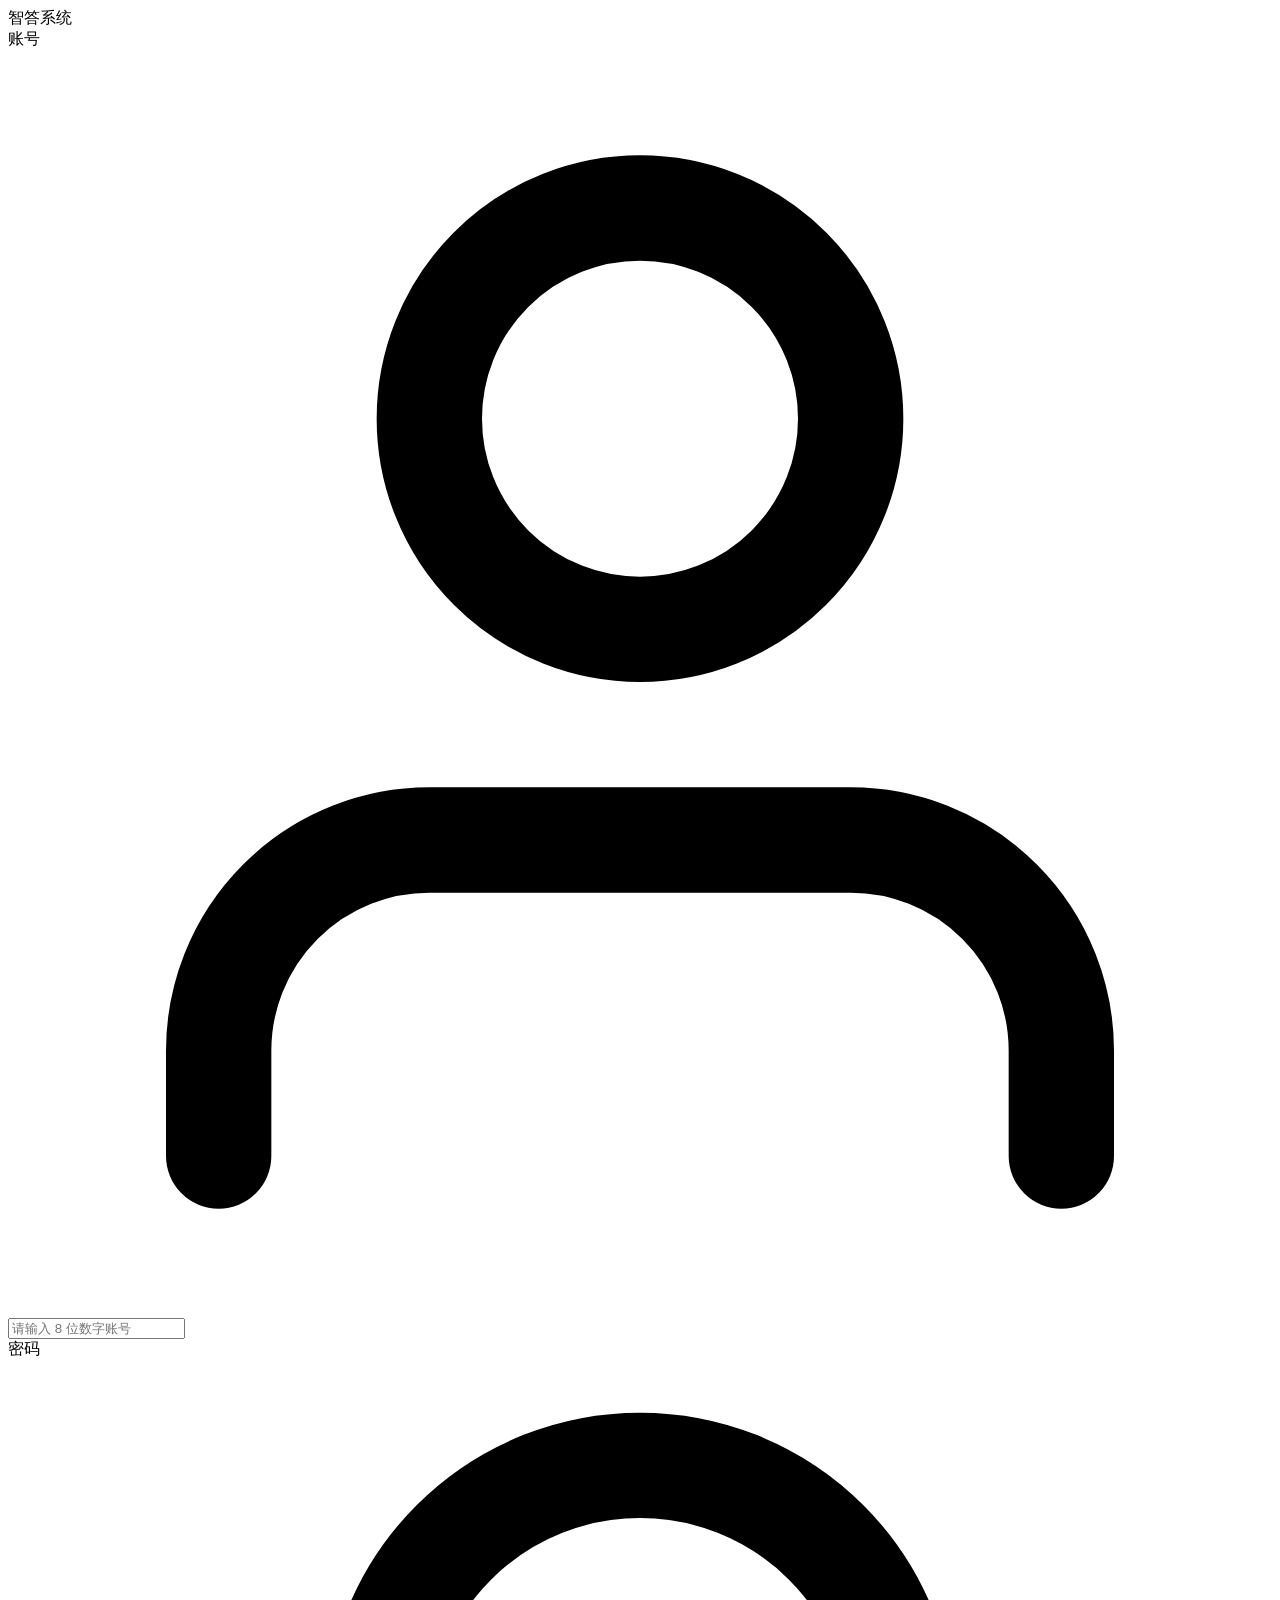
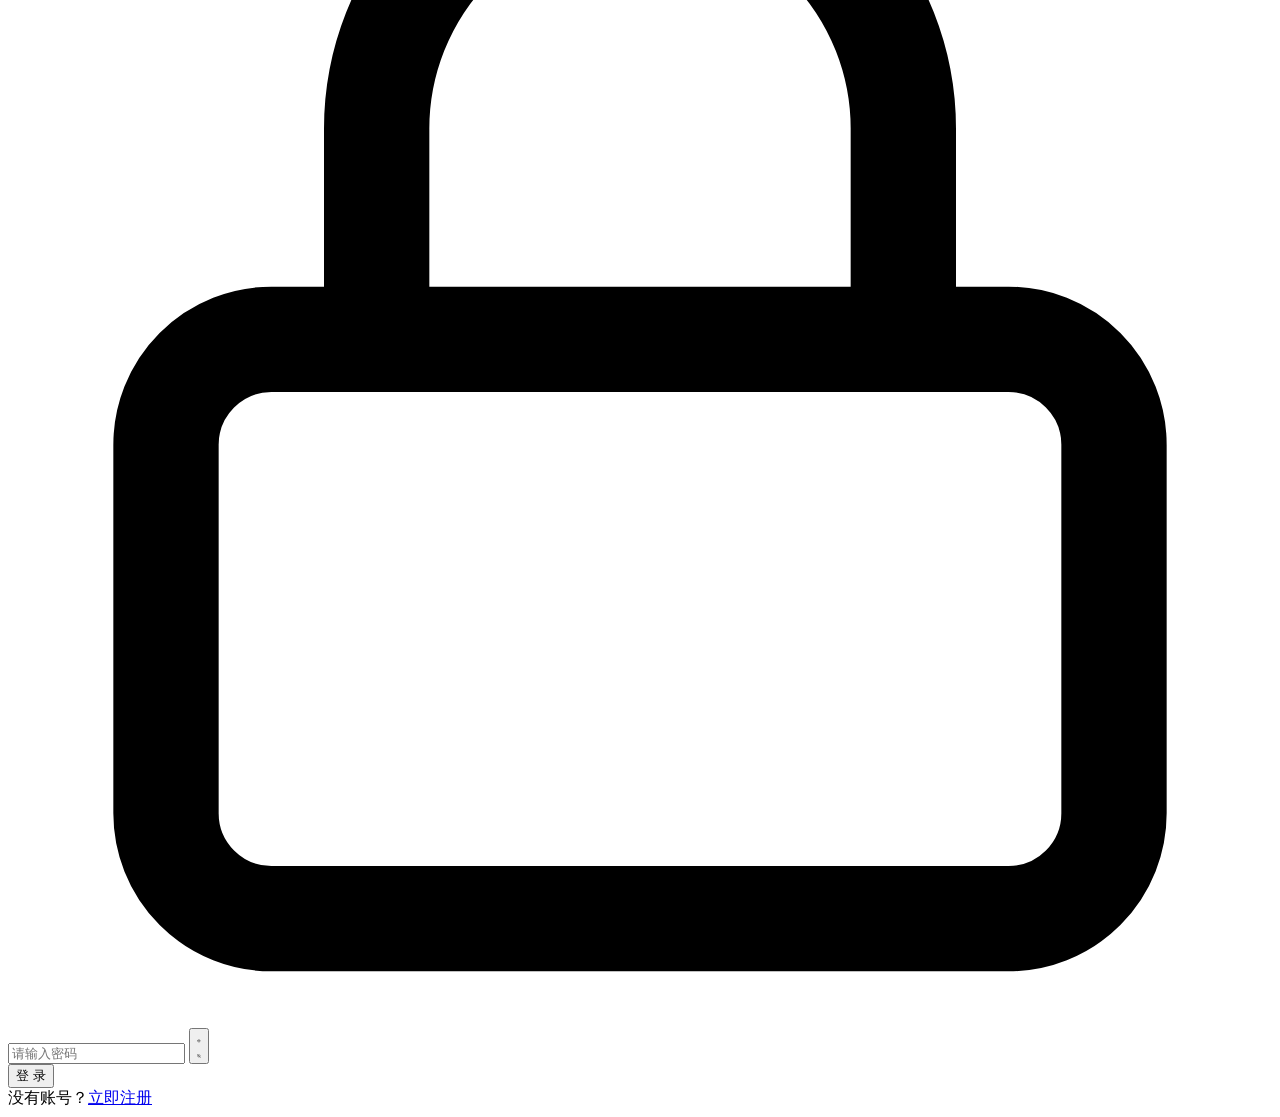
==== backend/static/index.html @ c54bae33 "可访问性收口：次要文字对比度提到 AA，补键盘焦点环、跳转链接与减少动效；修分页条在窄屏下的错位" ====
<!DOCTYPE html>
<html lang="zh-CN">
<head>
  <meta charset="UTF-8">
  <meta name="viewport" content="width=device-width, initial-scale=1.0">
  <title>登录 - 智答系统</title>
  <link rel="stylesheet" href="/static/css/common.css?v=12">
  <link rel="stylesheet" href="/static/css/auth.css?v=10">
</head>
<body>
  <div class="auth-page">
    <div class="auth-card">
      <div class="auth-logo">
        <div class="title">智答系统</div>
      </div>

      <form id="login-form" class="auth-form" autocomplete="on" novalidate>
        <div class="form-group">
          <label for="login-username">账号</label>
          <div class="input-wrap">
            <svg viewBox="0 0 24 24" fill="none" stroke="currentColor" stroke-width="2" stroke-linecap="round" stroke-linejoin="round">
              <path d="M20 21v-2a4 4 0 0 0-4-4H8a4 4 0 0 0-4 4v2"/>
              <circle cx="12" cy="7" r="4"/>
            </svg>
            <input id="login-username" class="form-control" name="username" placeholder="请输入 8 位数字账号" maxlength="8" inputmode="numeric" autocomplete="username" required>
          </div>
        </div>
        <div class="form-group">
          <label for="login-password">密码</label>
          <div class="input-wrap">
            <svg viewBox="0 0 24 24" fill="none" stroke="currentColor" stroke-width="2" stroke-linecap="round" stroke-linejoin="round">
              <rect x="3" y="11" width="18" height="11" rx="2"/>
              <path d="M7 11V7a5 5 0 0 1 10 0v4"/>
            </svg>
            <input id="login-password" class="form-control" name="password" type="password" placeholder="请输入密码" minlength="6" maxlength="64" autocomplete="current-password" required>
            <button type="button" class="eye-toggle" data-target="login-password" tabindex="-1" aria-label="显示密码">
              <svg class="eye-on" viewBox="0 0 24 24" fill="none" stroke="currentColor" stroke-width="2" stroke-linecap="round" stroke-linejoin="round">
                <path d="M1 12s4-8 11-8 11 8 11 8-4 8-11 8-11-8-11-8z"/>
                <circle cx="12" cy="12" r="3"/>
              </svg>
              <svg class="eye-off" viewBox="0 0 24 24" fill="none" stroke="currentColor" stroke-width="2" stroke-linecap="round" stroke-linejoin="round">
                <path d="M17.94 17.94A10.07 10.07 0 0 1 12 20c-7 0-11-8-11-8a18.45 18.45 0 0 1 5.06-5.94M9.9 4.24A9.12 9.12 0 0 1 12 4c7 0 11 8 11 8a18.5 18.5 0 0 1-2.16 3.19m-6.72-1.07a3 3 0 1 1-4.24-4.24"/>
                <line x1="1" y1="1" x2="23" y2="23"/>
              </svg>
            </button>
          </div>
        </div>
        <button class="btn btn-primary btn-block" type="submit" id="login-btn">
          <span class="btn-label">登 录</span>
        </button>
        <div class="auth-switch">没有账号？<a href="register.html" class="switch-link">立即注册</a></div>
      </form>
    </div>
  </div>

  <div class="modal-mask" id="modal-mask">
    <div class="modal" id="modal-box"></div>
  </div>

  <div id="toast-root"></div>
  <script src="/static/js/common.js"></script>
  <script src="/static/js/api.js"></script>
  <script src="/static/js/auth.js"></script>
</body>
</html>
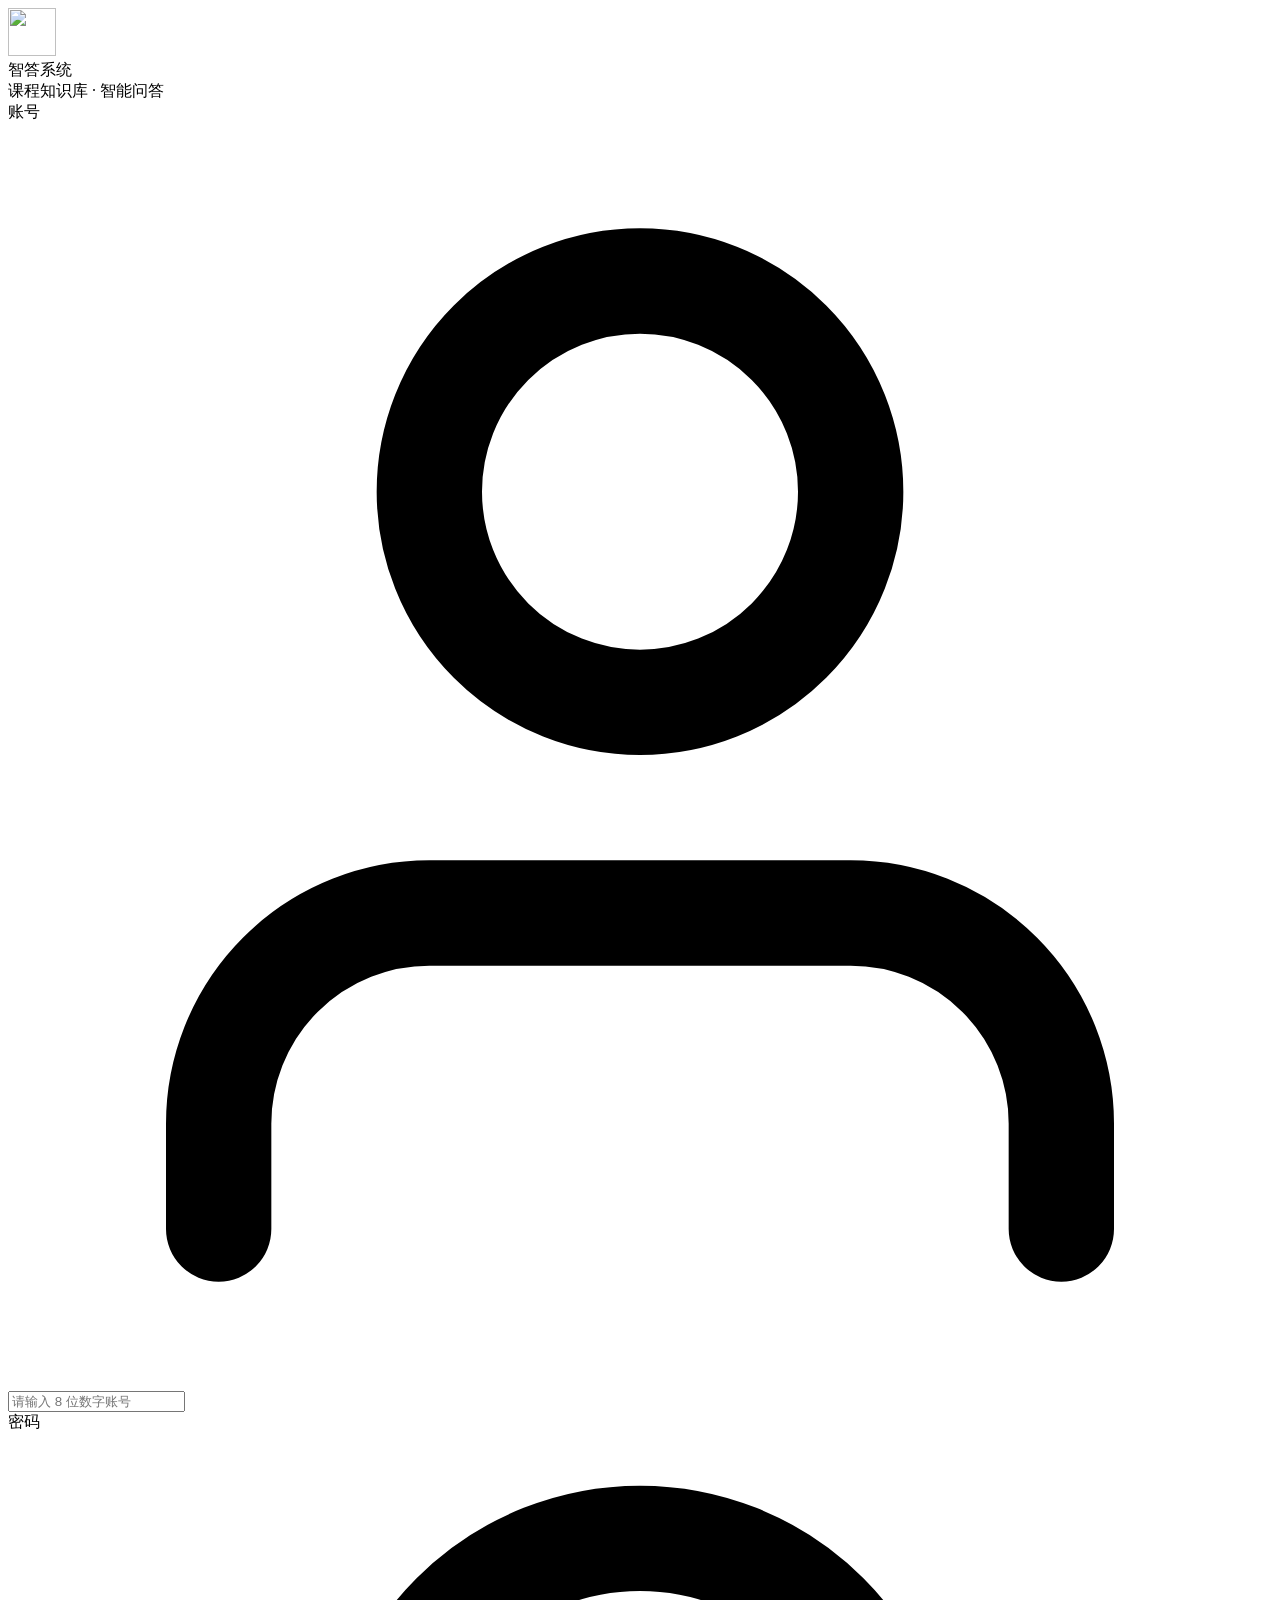
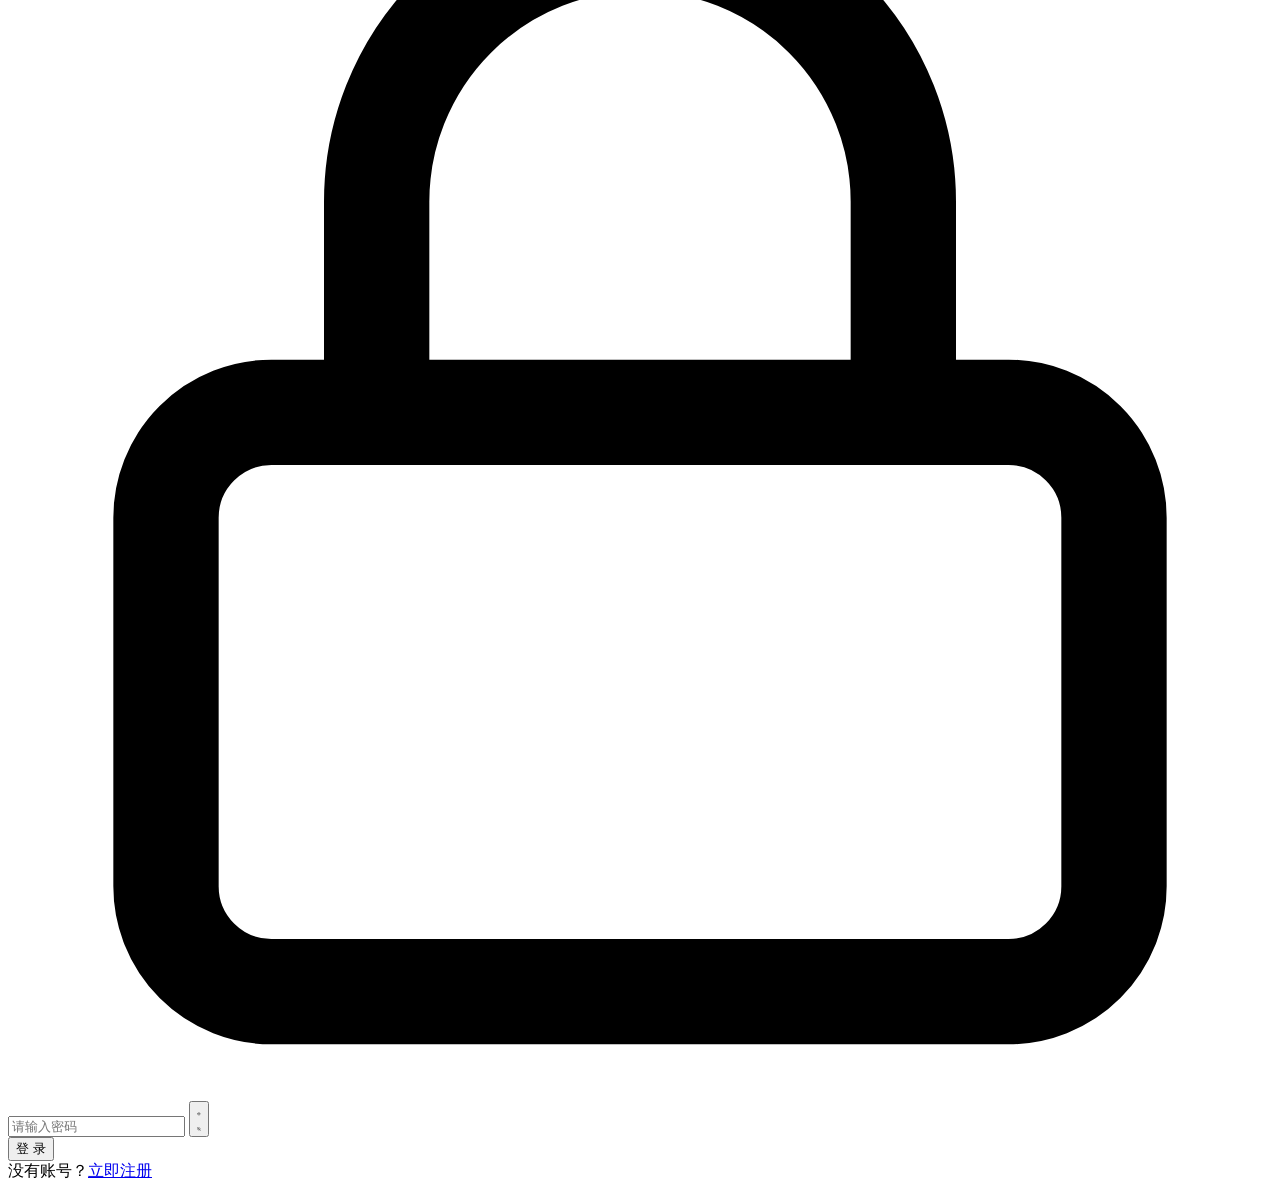
==== commit 10c56064: "登录注册换实景书架背景并去掉遮罩；四个列表页统一搜索范围；确认弹窗去图标；新对话加确认" ====
--- a/backend/static/index.html
+++ b/backend/static/index.html
@@ -4,14 +4,16 @@
   <meta charset="UTF-8">
   <meta name="viewport" content="width=device-width, initial-scale=1.0">
   <title>登录 - 智答系统</title>
-  <link rel="stylesheet" href="/static/css/common.css?v=12">
-  <link rel="stylesheet" href="/static/css/auth.css?v=10">
+  <link rel="stylesheet" href="/static/css/common.css?v=13">
+  <link rel="stylesheet" href="/static/css/auth.css?v=13">
 </head>
 <body>
   <div class="auth-page">
     <div class="auth-card">
       <div class="auth-logo">
+        <img class="mark" src="/static/img/logo.svg" alt="" width="48" height="48">
         <div class="title">智答系统</div>
+        <div class="subtitle">课程知识库 · 智能问答</div>
       </div>
 
       <form id="login-form" class="auth-form" autocomplete="on" novalidate>
@@ -50,6 +52,7 @@
         </button>
         <div class="auth-switch">没有账号？<a href="register.html" class="switch-link">立即注册</a></div>
       </form>
+
     </div>
   </div>
 
